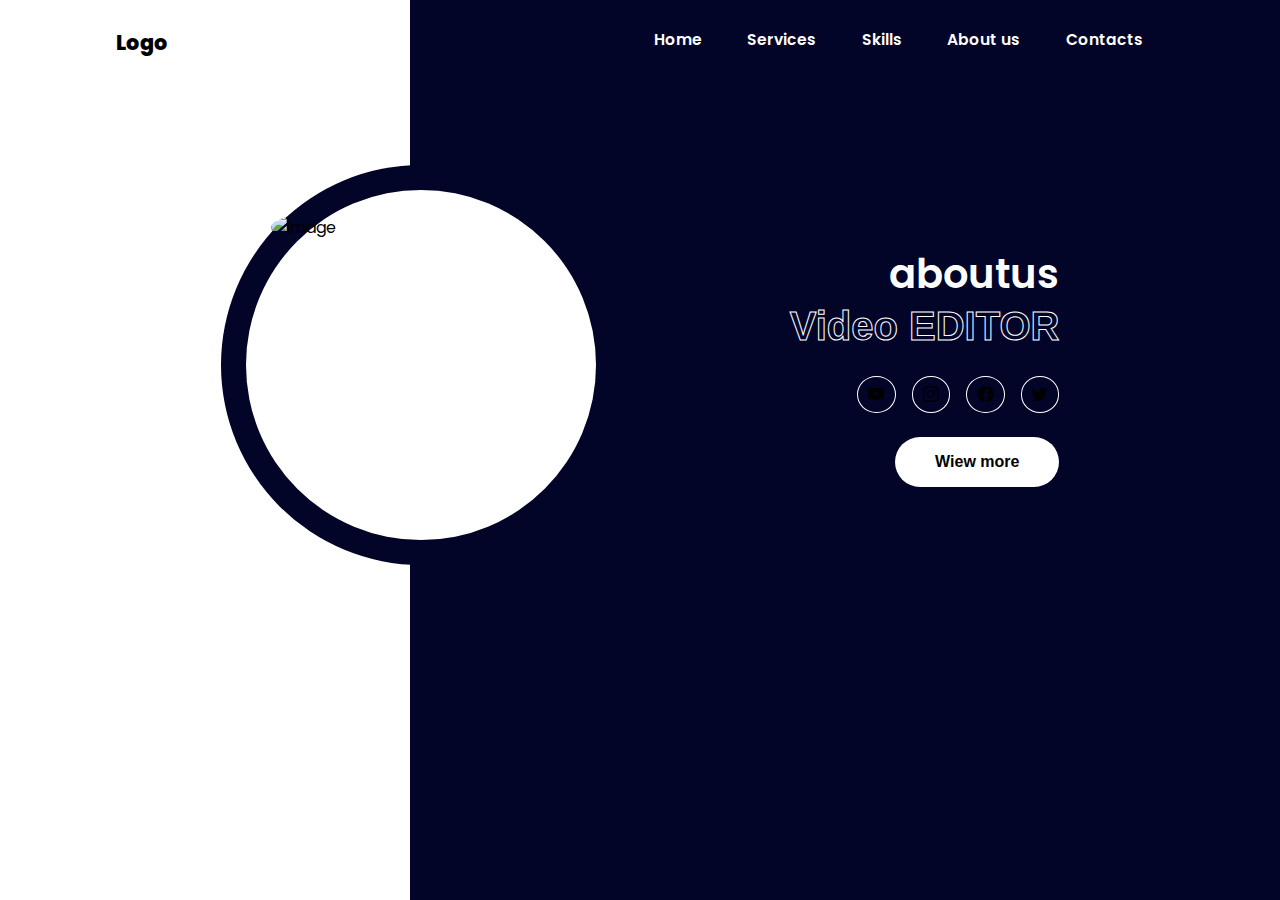
==== aboutus.html @ c629cfb1 "Beggining" ====
<!DOCTYPE html>
<html lang="en">

<head>
    <meta charset="UTF-8">
    <meta http-equiv="X-UA-Compatible" content="IE=edge">
    <meta name="viewport" content="width=device-width, initial-scale=1.0">
    <link rel="stylesheet" href="https://cdn.jsdelivr.net/npm/bootstrap-icons@1.10.5/font/bootstrap-icons.css">
    <link rel="stylesheet" href="./css/style.css">
    <link rel="stylesheet" href="./javascript/script.js">
    <title>Portfolio</title>
</head>

<body>
    <header id="header">
        <div class="logo">
            <a href="index.html" id="logo">Logo</a>
        </div>
        <input type="checkbox" id="click">
        <label for="click" class="mainicon">
            <div class="menu" id="menu">
                <i class="bi bi-list"></i>
            </div>
        </label>
        <nav>
            <a href="index.html">Home</a>
            <a href="./services/services.html">Services</a>
            <a href="skills.html">Skills</a>
            <a href="aboutus.html">About us</a>
            <a href="contacts.html">Contacts</a>
        </nav>
    </header>


    <section>
        <div class="main">
            <div class="images">
                <div class="blue-bg-outer">
                   <div class="white-bg">
                        <div class="blue-bg">
                            <img src="man5.png" alt="image">
                        </div>
                   </div>
                </div>
            </div>
            <div class="Information">
                <h1>aboutus</h1>
                 <div class="animated_text">
                    <h1 class="title">Video EDITOR</h1>
                  </div>
                <div class="social">
                    
                    <a href="https://www.youtube.com/@Web_Devs__"><i class="bi bi-youtube"></i></a>
                    <a href="https://www.instagram.com/web_devs__/"><i class="bi bi-instagram"></i></a>
                    <a href="https://www.linkedin.com/in/vikash-web-dev/"><i class="bi bi-facebook"></i></a>
                    <a href="https://github.com/bikashdev01"><i class="bi bi-twitter"></i></a>

                </div>
                <button class="cv-btn" >Wiew more</button>
            </div>
        </div>
    </section>
</body>
</html>
---- css/style.css ----
@import url('https://fonts.googleapis.com/css2?family=Poppins:wght@100;200;300;400;500;600;700;800&display=swap');

* {
    margin: 0;
    padding: 0;
}

body {
    font-family: 'Poppins', sans-serif;
    background: linear-gradient(90deg, white 32%, #020428 10%);
    margin: auto;

}

/*  NAVBAR  */

header {
    padding: 1.7rem 0;
    display: flex;
    justify-content: space-around;
    background-color: transparent;
    align-content: center;
}

.logo a {
    font-size: 1.3rem;
    font-weight: 800;
    color: #000000;
    text-decoration: none;
}

nav {
    z-index: 1;
}

nav a {
    color: #ffffff;
    text-decoration: none;
    font-size: .97rem;
    font-weight: 600;
    padding: 0.4rem 1.3rem;

}

#click {
    display: none;
}

.menu {
    display: none;
}

/*NAVBAR*/

section {
    margin: 2rem 8.5rem;
}

.main {
    display: flex;
    flex-wrap: wrap;
    justify-content: space-between;
    align-items: center;
    margin: 5rem auto;
}

.main h1 {
    font-size: 2.5rem;
    font-weight: 600;
    color: #ffffff;
}

.Information {
    display: flex;
    flex-direction: column;
    align-items: end;
    margin: auto;
}

.social {
    display: flex;
    flex-wrap: wrap;
    gap: 1rem;
    margin-top: 1.7rem;
}

.social a {
    color: var(--secondary-color);
    font-size: 1rem;
    border: 1px solid white;
    border-radius: 50%;
    padding: 0.3rem;
    text-align: center;
    width: 27px;
    height: 25px;
    display: grid;
    place-items: center;

}

.social a:hover {
    color: #ffffff;
    background-color: var(white);
    box-shadow: 0 0 20px var(white);
    border-color: var(white);
    transition: all .3s ease-in-out;

}

/* IMAGE*/

.images {
    width: 25em;
    height: 25em;
    border-radius: 50%;
    margin: auto;
}

.blue-bg-outer {
    width: 25em;
    height: 25em;
    border-radius: 50%;
    background: #020428;
    display: grid;
    place-items: center;
}

.white-bg {
    width: 21.875em;
    height: 21.875em;
    border-radius: 50%;
    background: #ffffff;
    display: grid;
    place-items: center;
}

.blue-bg {
    width: 18.75em;
    height: 18.75em;
    border-radius: 50%;
    background: var(--primary-color);
}

.blue-bg img {
    position: relative;
    /* bottom: 30px;
    right: 20px; */
    width: 100%;
    border-radius: 50%;
}


/*BUTTON*/
.cv-btn {
    margin-top: 1.5rem;
    padding: 1em 2.5em;
    border-radius: 25px;
    background-color: #ffffff;
    font-size: 1rem;
    font-weight: bold;
    color: rgb(0, 0, 0);
    border: 0;
}


/*ANIMATION*/

.animated_text h1 {
    -webkit-text-stroke: 1px #fff;
    font-family: Arial, Helvetica, sans-serif;
    color: transparent;
    background-repeat: no-repeat;
    background-image: linear-gradient(var(--primary-color), var(--primary-color));
    -webkit-background-clip: text;
    background-clip: none;
    background-position: -500px 0;
    animation: backcolor 5s linear infinite;
}

@keyframes backcolor {

    100% {
        -webkit-text-stroke: 1px #33383C;
        background-position: 0 0;
    }
}
@media only screen and (max-width: 1024px) {
    html {
        font-size: 80%;
    }

    section {
        margin: 0;
    }


}

@media screen and (max-width: 768px) {
    html {
        font-size: 100%;
    }

    body {
        background: linear-gradient(180deg, #ffffff 35%, #020428 10%);
    }

    .menu {
        display: block;
    }

    .menu {
        font-size: 1.5rem;
        color: #ffffff;
    }

    header {
        padding: 0.7rem 1rem;
        justify-content: space-between;
    }

    nav {
        position: absolute;
        display: flex;
        flex-direction: column;
        text-align: center;
        background-color: var(--primary-color);
        left: -100%;
        width: 100%;
        top: 3rem;
        transition: all 0.3s ease;
    }

    nav a {
        color: #fff;
    }
    #click:checked~nav {
        left: 0;
    }
    .Information {
        align-items: start;
    }

}

@media only screen and (max-width: 480px) {

    section {
        margin: 0 1rem;
    }
    .images {
        min-width: 15em;
    }

    .blue-bg-outer {
        width: 20em;
        height: 20em;
        margin: auto;

    }

    .white-bg {
        width: 16.875em;
        height: 16.875em;
    }

    .blue-bg {
        width: 12.75em;
        height: 12.75em;
    }

}

@media only screen and (max-width: 320px) {
    .images {
        height: 17em;
        width: 17rem;
    }
    .blue-bg-outer {
        width: 16em;
        height: 16em;

    }

    .white-bg {
        width: 13em;
        height: 13em;
    }

    .blue-bg {
        width: 11em;
        height: 11em;
    }

    .blue-bg img {
        position: relative;
        bottom: 20px;
        right: 10px;
        width: 100%;
    }
}
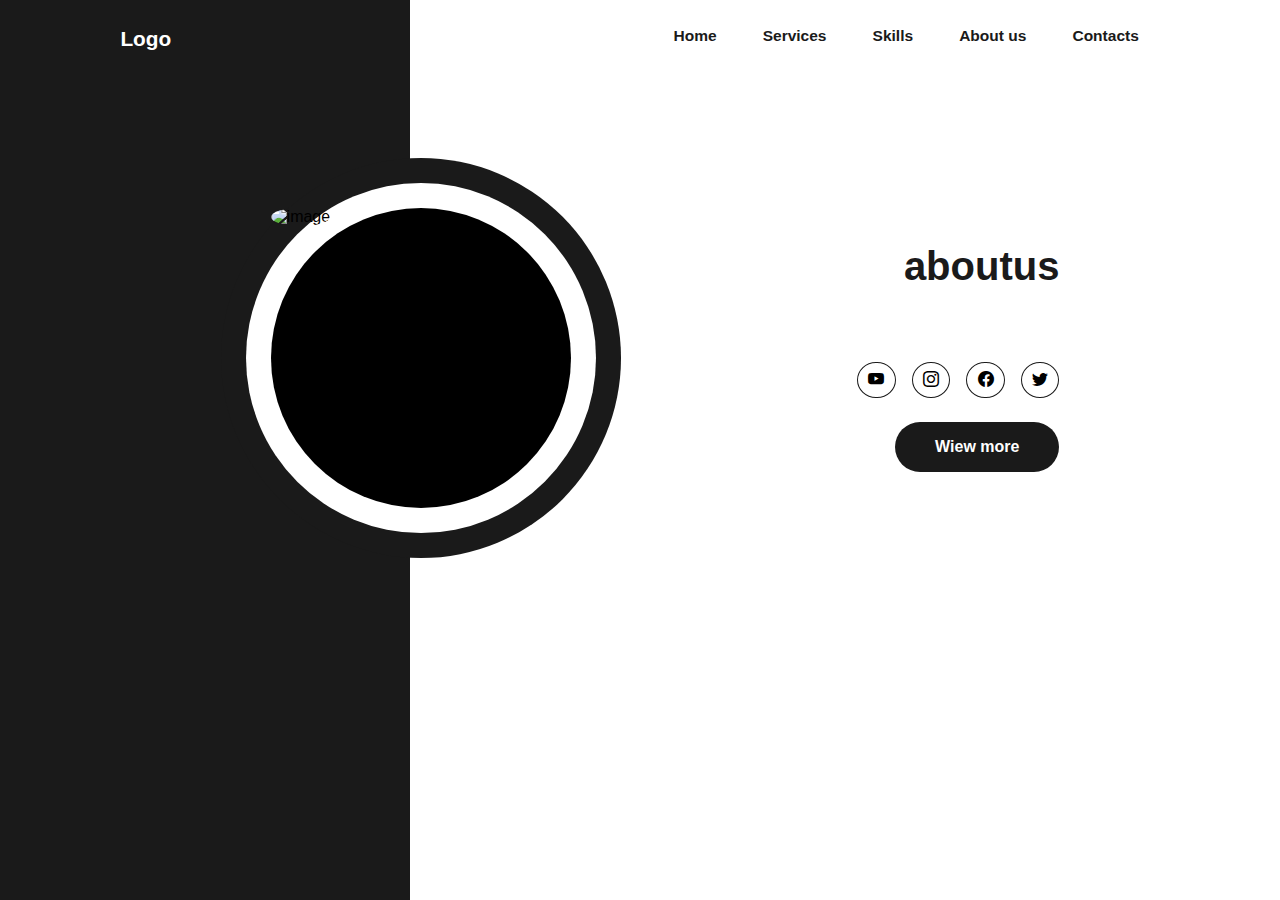
==== commit c6fae7ef: "sjgf" ====
--- a/aboutus.html
+++ b/aboutus.html
@@ -24,7 +24,7 @@
         </label>
         <nav>
             <a href="index.html">Home</a>
-            <a href="./services/services.html">Services</a>
+            <a href="services.html">Services</a>
             <a href="skills.html">Skills</a>
             <a href="aboutus.html">About us</a>
             <a href="contacts.html">Contacts</a>
--- a/css/style.css
+++ b/css/style.css
@@ -1,3 +1,7 @@
+:root {
+    --primary-color: #000000;
+    --secondary-color: #000000;
+}
 @import url('https://fonts.googleapis.com/css2?family=Poppins:wght@100;200;300;400;500;600;700;800&display=swap');
 
 * {
@@ -7,7 +11,7 @@
 
 body {
     font-family: 'Poppins', sans-serif;
-    background: linear-gradient(90deg, white 32%, #020428 10%);
+    background: linear-gradient(90deg, #1a1a1a 32%, #ffffff 10%);
     margin: auto;
 
 }
@@ -25,7 +29,7 @@
 .logo a {
     font-size: 1.3rem;
     font-weight: 800;
-    color: #000000;
+    color: #ffffff;
     text-decoration: none;
 }
 
@@ -34,7 +38,7 @@
 }
 
 nav a {
-    color: #ffffff;
+    color: #1a1a1a;
     text-decoration: none;
     font-size: .97rem;
     font-weight: 600;
@@ -67,7 +71,7 @@
 .main h1 {
     font-size: 2.5rem;
     font-weight: 600;
-    color: #ffffff;
+    color: #1a1a1a;
 }
 
 .Information {
@@ -87,7 +91,7 @@
 .social a {
     color: var(--secondary-color);
     font-size: 1rem;
-    border: 1px solid white;
+    border: 1px solid #1a1a1a;
     border-radius: 50%;
     padding: 0.3rem;
     text-align: center;
@@ -99,10 +103,10 @@
 }
 
 .social a:hover {
-    color: #ffffff;
-    background-color: var(white);
-    box-shadow: 0 0 20px var(white);
-    border-color: var(white);
+    color: #fff;
+    background-color: var(--secondary-color);
+    box-shadow: 0 0 20px var(--secondary-color);
+    border-color: var(--secondary-color);
     transition: all .3s ease-in-out;
 
 }
@@ -120,7 +124,7 @@
     width: 25em;
     height: 25em;
     border-radius: 50%;
-    background: #020428;
+    background: #1a1a1a;
     display: grid;
     place-items: center;
 }
@@ -129,7 +133,7 @@
     width: 21.875em;
     height: 21.875em;
     border-radius: 50%;
-    background: #ffffff;
+    background: #fff;
     display: grid;
     place-items: center;
 }
@@ -155,10 +159,10 @@
     margin-top: 1.5rem;
     padding: 1em 2.5em;
     border-radius: 25px;
-    background-color: #ffffff;
+    background-color: #1a1a1a;
     font-size: 1rem;
     font-weight: bold;
-    color: rgb(0, 0, 0);
+    color: white;
     border: 0;
 }
 
@@ -180,7 +184,7 @@
 @keyframes backcolor {
 
     100% {
-        -webkit-text-stroke: 1px #33383C;
+        -webkit-text-stroke: 1px #000000;
         background-position: 0 0;
     }
 }
@@ -202,7 +206,7 @@
     }
 
     body {
-        background: linear-gradient(180deg, #ffffff 35%, #020428 10%);
+        background: linear-gradient(180deg, #33383C 35%, #ffffff 10%);
     }
 
     .menu {
@@ -274,7 +278,6 @@
 @media only screen and (max-width: 320px) {
     .images {
         height: 17em;
-        width: 17rem;
     }
     .blue-bg-outer {
         width: 16em;
@@ -298,4 +301,4 @@
         right: 10px;
         width: 100%;
     }
-}
+}